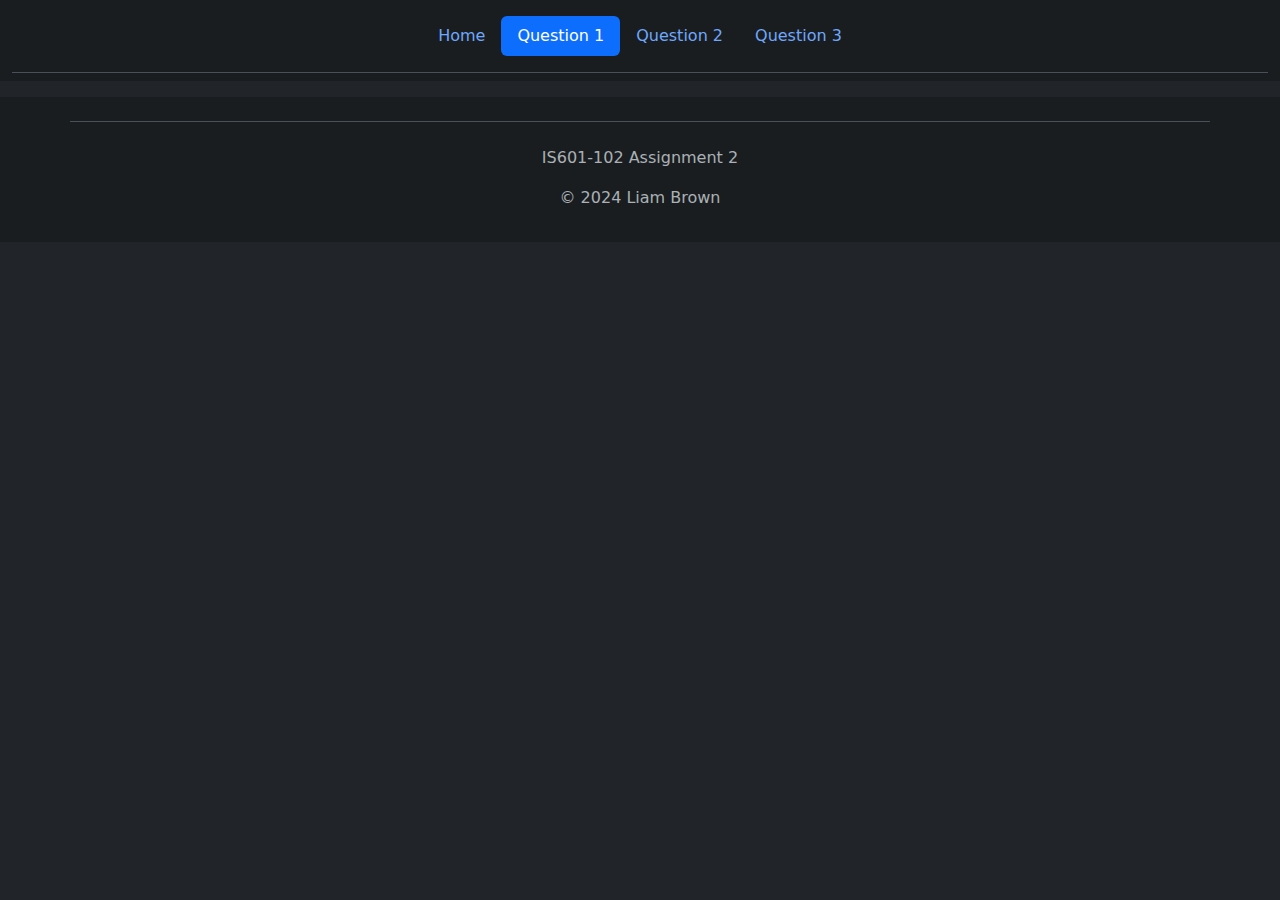
==== question1.html @ 1fd1fb33 "added html for q1 and q2" ====
<!DOCTYPE html>
<html lang="en" data-bs-theme="dark">
  <head>
    <meta charset="UTF-8" />
    <meta name="viewport" content="width=device-width, initial-scale=1.0" />
    <link rel="stylesheet" href="style.css" />
    <link
      href="https://cdn.jsdelivr.net/npm/bootstrap@5.3.3/dist/css/bootstrap.min.css"
      rel="stylesheet"
      integrity="sha384-QWTKZyjpPEjISv5WaRU9OFeRpok6YctnYmDr5pNlyT2bRjXh0JMhjY6hW+ALEwIH"
      crossorigin="anonymous"
    />
    <link
      rel="stylesheet"
      href="https://cdn.jsdelivr.net/npm/bootstrap-icons@1.11.3/font/bootstrap-icons.min.css"
    />
    <title>Q1 | Assignment 1</title>
  </head>
  <body>
    <div class="container-fluid bg-dark-subtle pb-2">
      <header class="d-flex justify-content-center py-3 border-bottom">
        <ul class="nav nav-pills">
          <li class="nav-item">
            <a href="index.html" class="nav-link">Home</a>
          </li>
          <li class="nav-item">
            <a href="question1.html" class="nav-link active">Question 1</a>
          </li>
          <li class="nav-item">
            <a href="question2.html" class="nav-link">Question 2</a>
          </li>
          <li class="nav-item">
            <a href="question3.html" class="nav-link">Question 3</a>
          </li>
        </ul>
      </header>
    </div>
    <div>
      <footer class="bg-dark-subtle p-3 mt-3">
        <div class="container border-top mt-2 pt-4">
          <p class="text-body-secondary text-center">IS601-102 Assignment 2</p>
          <p class="text-body-secondary text-center">&COPY; 2024 Liam Brown</p>
        </div>
      </footer>
    </div>

    <script
      src="https://cdn.jsdelivr.net/npm/bootstrap@5.3.3/dist/js/bootstrap.bundle.min.js"
      integrity="sha384-YvpcrYf0tY3lHB60NNkmXc5s9fDVZLESaAA55NDzOxhy9GkcIdslK1eN7N6jIeHz"
      crossorigin="anonymous"
    ></script>
    <script src="script.js"></script>
  </body>
</html>
---- style.css ----
.tip-display {
  color: white;
  font-size: 2rem;
  font-weight: bold;
}
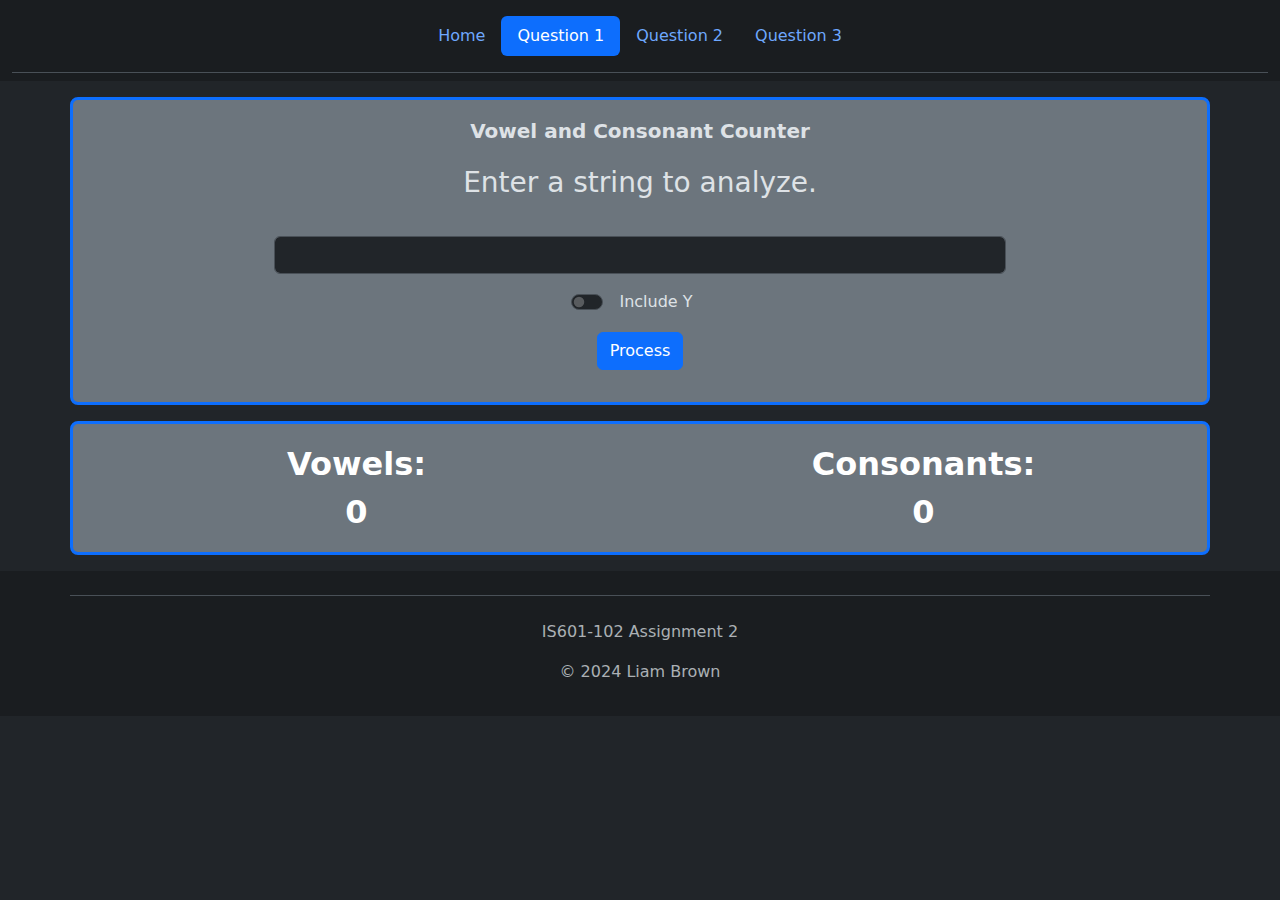
==== commit eb61b5f9: "added q1 html and updated q1 js function" ====
--- a/question1.html
+++ b/question1.html
@@ -35,6 +35,52 @@
         </ul>
       </header>
     </div>
+    <div
+      class="container bg-secondary rounded-3 py-3 mt-3 text-center border border-primary border-3"
+    >
+      <p class="fs-5 fw-bold">Vowel and Consonant Counter</p>
+      <p class="fs-3">Enter a string to analyze.</p>
+      <div class="mx-auto col-auto col-md-8">
+        <form>
+          <div class="p-3 rounded-2 row justify-content-center">
+            <input type="text" class="form-control" id="stringInput" />
+          </div>
+
+          <div class="form-check form-switch d-flex justify-content-center">
+            <input
+              class="form-check-input"
+              type="checkbox"
+              role="switch"
+              id="include-y"
+            />
+            <label class="form-check-label px-3" for="include-y"
+              >Include Y</label
+            >
+          </div>
+        </form>
+        <div class="row justify-content-center p-3">
+          <button
+            onclick="countChars()"
+            class="btn btn-primary col-auto"
+            type="submit"
+          >
+            Process
+          </button>
+        </div>
+      </div>
+    </div>
+    <div
+      class="container bg-secondary rounded-3 py-3 mt-3 border border-primary border-3 text-center"
+    >
+      <div class="row">
+        <div class="col tip-display">Vowels:</div>
+        <div class="col tip-display">Consonants:</div>
+      </div>
+      <div class="row">
+        <div class="col tip-display" id="vowelCount">0</div>
+        <div class="col tip-display" id="consonantCount">0</div>
+      </div>
+    </div>
     <div>
       <footer class="bg-dark-subtle p-3 mt-3">
         <div class="container border-top mt-2 pt-4">
